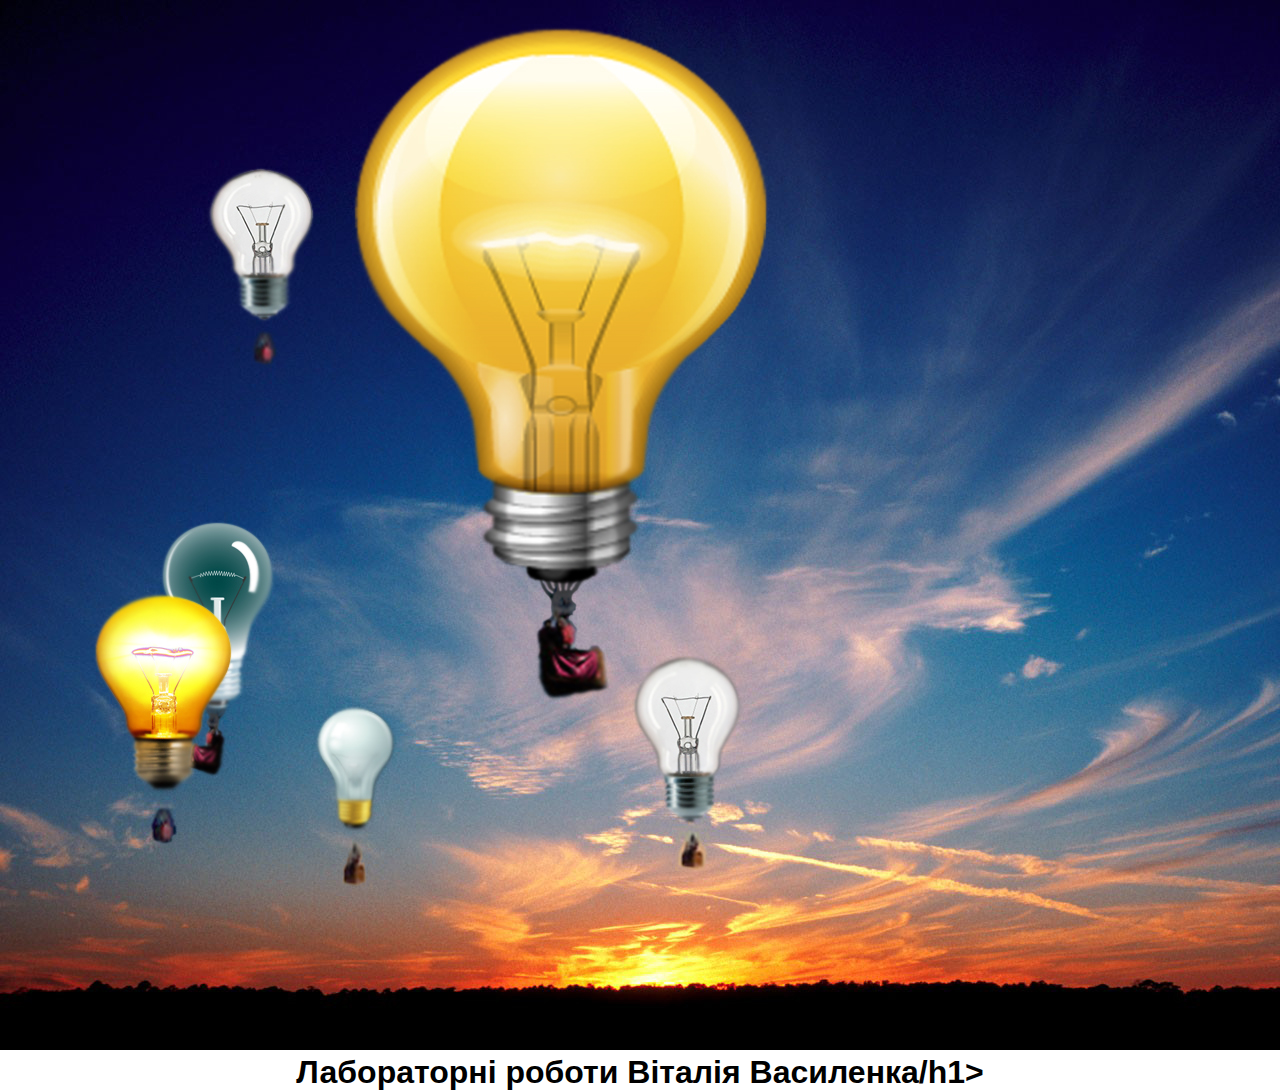
==== 4_1.html @ 670a1de1 "Add files via upload" ====
﻿<!DOCTYPE html>
<html lang="en">

<head>
    <meta charset="UTF-8">
    <meta name="viewport" content="width=device-width, initial-scale=1.0">
    <meta http-equiv="X-UA-Compatible" content="ie=edge">
    <title>Vasilenko</title>
    <link rel="stylesheet" href="style.css">
</head>

<body>
    <img src="41.jpg" alt="SCPP">
    <h1>Лабораторні роботи Віталія Василенка/h1>
</body>

</html>
---- style.css ----
* {
  box-sizing: border-box;
  margin: 0;
  padding: 0;
}

body {
  font-family: sans-serif;
  font-size: 16px;
}
a {
  display: inline-block;
  color: #000;
  text-decoration: none;
  margin-bottom: 0.5rem;
}
h1 {
  text-align: center;
}
h6 {
  text-align: center;
}
ul {
  list-style: none;
}
.first {
  display: flex;
  align-items: center;
}
.first iframe {
  flex-basis: 50%;
}
.last {
  width: 100%;
}
.container {
  display: flex;
  flex-direction: column;
}
header iframe {
  width: 100%;
}
main {
  display: flex;
  height: calc(100vh - 316px);
}
main aside {
  flex-basis: 30%;
}
main iframe {
  width: 70%;
}
footer iframe {
  width: 100%;
}
aside {
  display: flex;
  flex-direction: column;
  align-items: center;
  justify-content: center;
}
aside ul {
  margin-top: 2rem;
}
aside ul li {
  margin-bottom: 1.5rem;
}
aside ul li a {
  font-size: 20px;
  color: rgba(0, 0, 0, 0.9)
}
a:hover {
  color: rgba(0, 0, 0, 0.4)
}
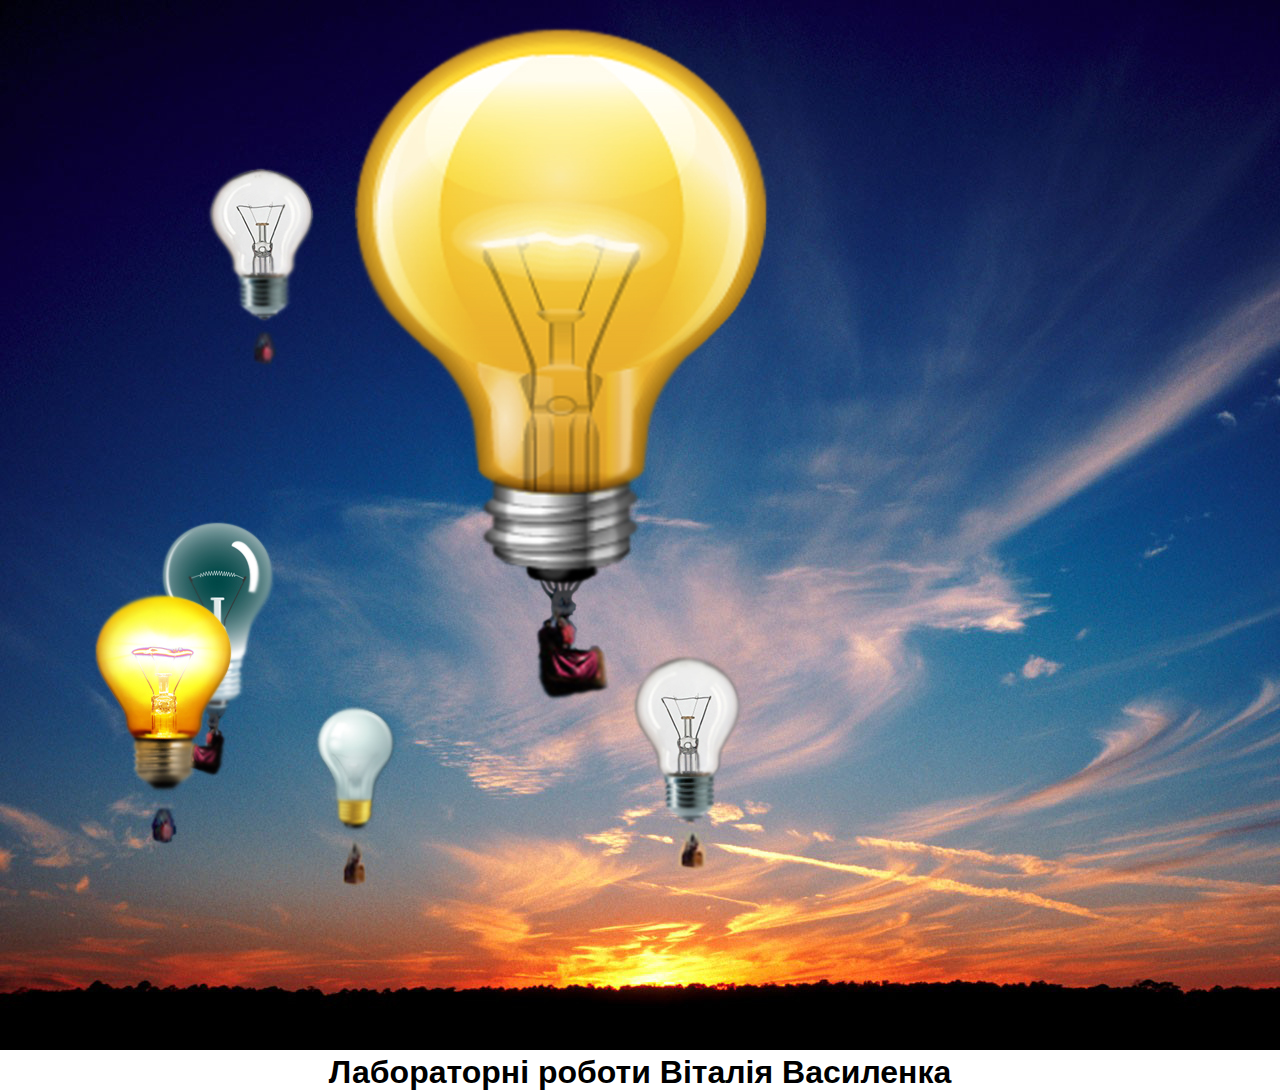
==== commit 1bf2b06d: "Update 4_1.html" ====
--- a/4_1.html
+++ b/4_1.html
@@ -11,7 +11,7 @@
 
 <body>
     <img src="41.jpg" alt="SCPP">
-    <h1>Лабораторні роботи Віталія Василенка/h1>
+    <h1>Лабораторні роботи Віталія Василенка </h1>
 </body>
 
-</html>+</html>
